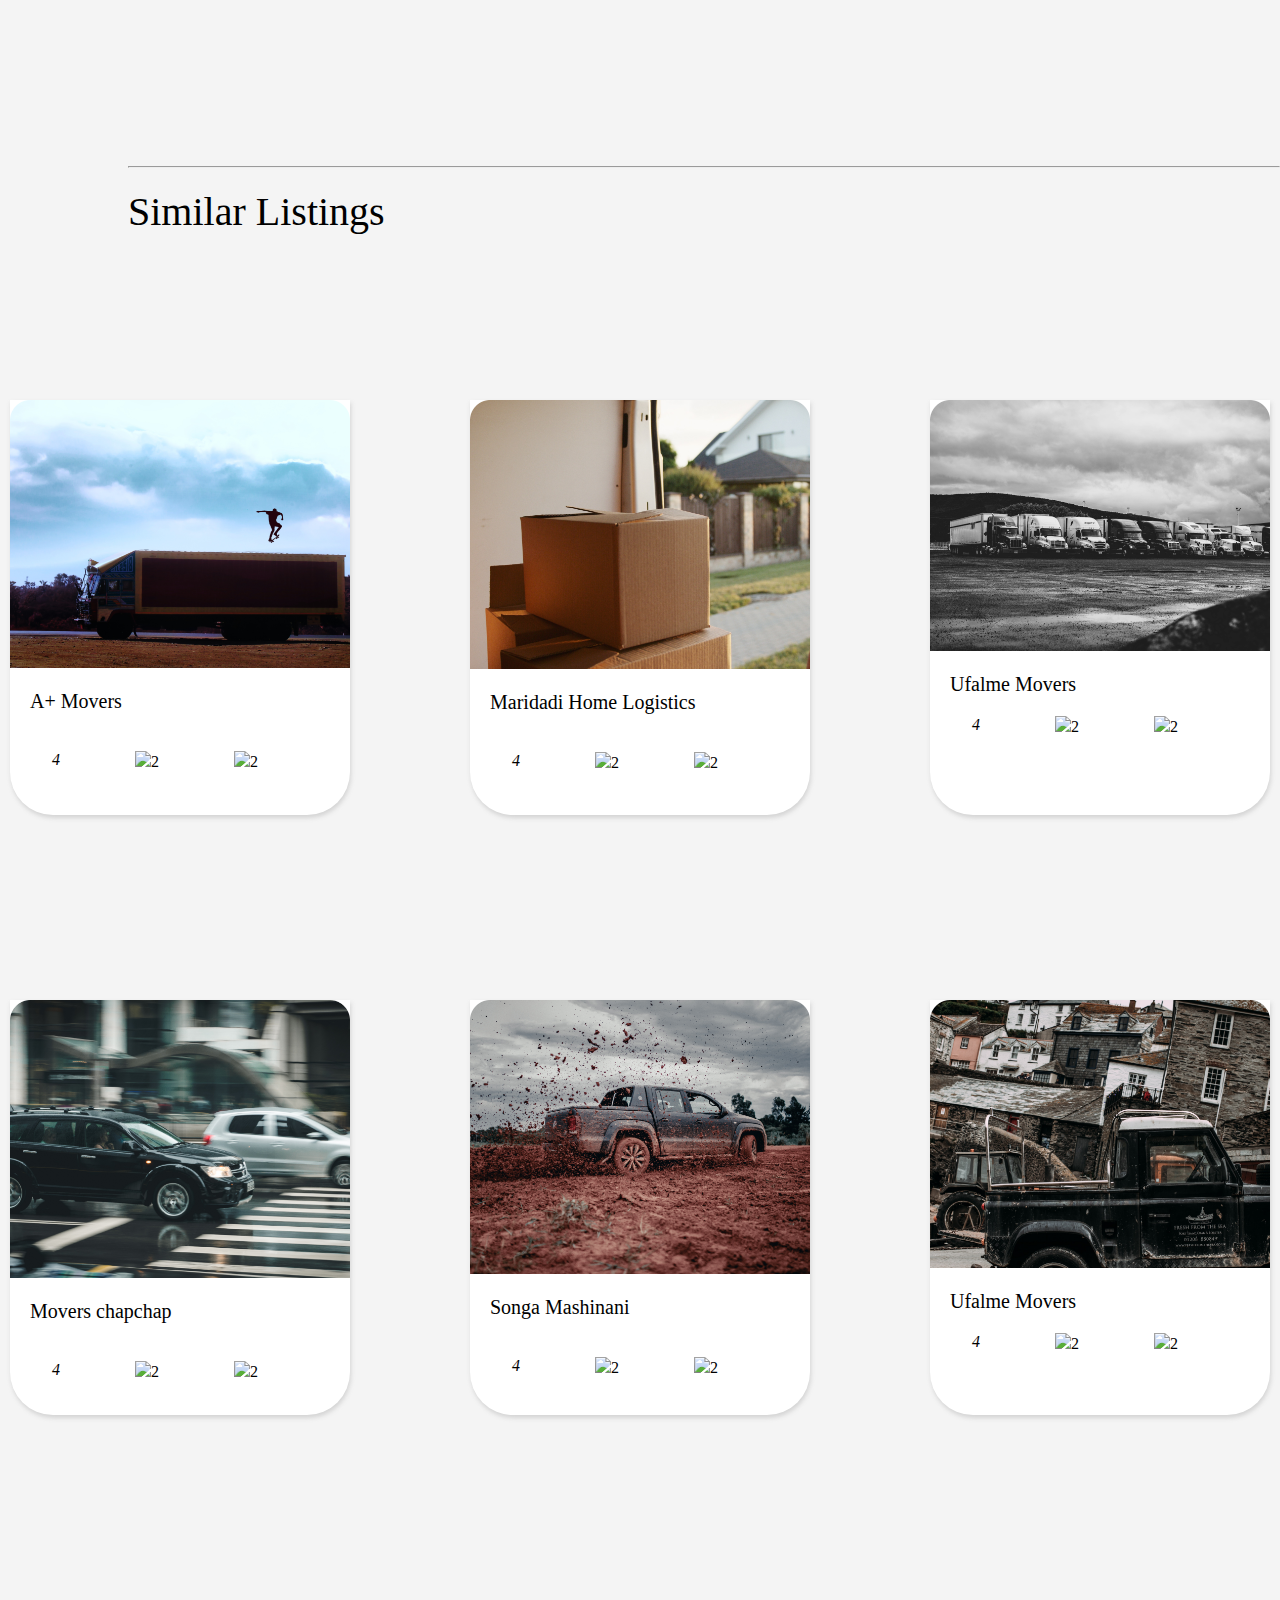
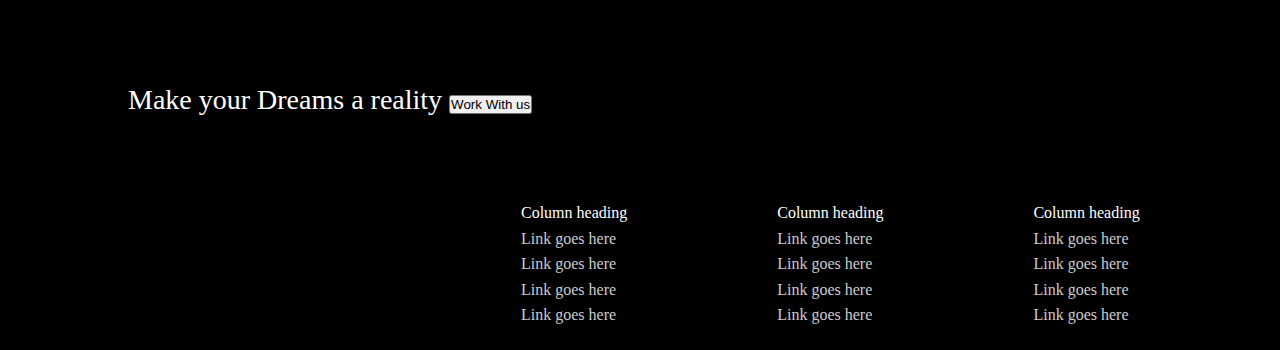
==== properties.html @ ee921566 "added a new properties page" ====
<!DOCTYPE html>
<html lang="en">
<head>
    <meta charset="UTF-8">
    <meta http-equiv="X-UA-Compatible" content="IE=edge">
    <meta name="viewport" content="width=device-width, initial-scale=1.0">
    <link rel="stylesheet" href="./Assets/CSS/styles.css">
    <script src="https://kit.fontawesome.com/23f94e1453.js" crossorigin="anonymous"></script>
    <title>Info Page</title>
</head>
<body>
    <section>
        <div class="topmovers">
            <hr class="line2">
            <h2>Similar Listings</h2>
        </div>
    </section>
    <section class="services">
        <div class="a_movers">
            <div class="truck">
            <img src="./Assets/Images/ehem 1.png" alt="truckmovers">
            </div>
            <br>
            <div class="">
                <h3>A+ Movers</h3>
                <br>
                <div class="icons">
                    <div class="box1">
                    <i class="fa-solid fa-car fa-1x"> 4</i>
                    </div>
                    <div class="box2">
                    <img src="https://img.icons8.com/external-glyph-pongsakorn-tan/64/000000/external-bath-furniture-glyph-pongsakorn-tan.png">2</div>
                    <div class="box3">
                    <img src="https://img.icons8.com/ios-glyphs/30/000000/hashtag-large.png">2</div>      
                </div>
            </div>
        </div>
    
        <div class="a_movers">
            <div class="truck">
                <img src="./Assets/Images/wewe 1.png" alt="songa pic">
            </div>
            <br>
            <div class="generalbox">
                <h3> Maridadi Home Logistics </h3>
            
                <br>
                <div class="icons">
                    <div class="box1">
                    <i class="fa-solid fa-car fa-1x"> 4</i>
                    </div>
                    <div class="box2">
                    <img src="https://img.icons8.com/external-glyph-pongsakorn-tan/64/000000/external-bath-furniture-glyph-pongsakorn-tan.png">2</div>
                    <div class="box3">
                        <img src="https://img.icons8.com/ios-glyphs/30/000000/hashtag-large.png">2</div>
                
                </div>
        
            </div>    
        </div>

        <div class="a_movers">
            <div class="truck">
            <img src="./Assets/Images/movers 1.png" alt="truckmovers">
            </div>
            <br>
            <h3> Ufalme Movers </h3>
            <div class="icons">
                <div class="box1">
                <i class="fa-solid fa-car fa-1x"> 4</i>
                </div>
                <div class="box2">
                <img src="https://img.icons8.com/external-glyph-pongsakorn-tan/64/000000/external-bath-furniture-glyph-pongsakorn-tan.png">2</div>
                <div class="box3">
                    <img src="https://img.icons8.com/ios-glyphs/30/000000/hashtag-large.png">2</div>
            
            </div>
    
        </div>
    
        </div>
    
    </section>
    <section class="services">
        <div class="a_movers">
            <div class="truck">
            <img src="./Assets/Images/chapchap 1.png" alt="truckmovers">
            </div>
            <br>
            <div class="">
                <h3>Movers chapchap</h3>
                <br>
                <div class="icons">
                    <div class="box1">
                    <i class="fa-solid fa-car fa-1x"> 4</i>
                    </div>
                    <div class="box2">
                    <img src="https://img.icons8.com/external-glyph-pongsakorn-tan/64/000000/external-bath-furniture-glyph-pongsakorn-tan.png">2</div>
                    <div class="box3">
                    <img src="https://img.icons8.com/ios-glyphs/30/000000/hashtag-large.png">2</div>      
                </div>
            </div>
        </div>
    
        <div class="a_movers">
            <div class="truck">
                <img src="./Assets/Images/mashinani 1.png" alt="songa pic">
            </div>
            <br>
            <div class="generalbox">
                <h3> Songa Mashinani </h3>
            
                <br>
                <div class="icons">
                    <div class="box1">
                    <i class="fa-solid fa-car fa-1x"> 4</i>
                    </div>
                    <div class="box2">
                    <img src="https://img.icons8.com/external-glyph-pongsakorn-tan/64/000000/external-bath-furniture-glyph-pongsakorn-tan.png">2</div>
                    <div class="box3">
                        <img src="https://img.icons8.com/ios-glyphs/30/000000/hashtag-large.png">2</div>
                
                </div>
        
            </div>    
        </div>

        <div class="a_movers">
            <div class="truck">
            <img src="./Assets/Images/songa 1.png" alt="truckmovers">
            </div>
            <br>
            <h3> Ufalme Movers </h3>
            <div class="icons">
                <div class="box1">
                <i class="fa-solid fa-car fa-1x"> 4</i>
                </div>
                <div class="box2">
                <img src="https://img.icons8.com/external-glyph-pongsakorn-tan/64/000000/external-bath-furniture-glyph-pongsakorn-tan.png">2</div>
                <div class="box3">
                    <img src="https://img.icons8.com/ios-glyphs/30/000000/hashtag-large.png">2</div>
            
            </div>
    
        </div>
    
        </div>
    
    </section>
    <section class="footer">
        <h2>Make your Dreams <span>a reality</span> <button>Work With us</button></h2>
    </section>
    <section class="footerlinks">
        <div class="socialmedia">
            <i class="fa-brands fa-facebook fa-2x"></i>
            <i class="fa-brands fa-twitter fa-2x"></i>
            <i class="fa-brands fa-instagram fa-2x"></i>
        </div>
        <div class="links">
            <div>
                <p class="p1">Column heading</p>
                <p>Link goes here</p>
                <p>Link goes here</p>
                <p>Link goes here</p>
                <p>Link goes here</p>
            </div>

            <div>
                <p class="p1">Column heading</p>
                <p>Link goes here</p>
                <p>Link goes here</p>
                <p>Link goes here</p>
                <p>Link goes here</p>
            </div>

            <div>
                <p class="p1">Column heading</p>
                <p>Link goes here</p>
                <p>Link goes here</p>
                <p>Link goes here</p>
                <p>Link goes here</p>
            </div>

        </div>

    </section>
</body>
</html>
---- Assets/CSS/styles.css ----
@import url('https://fonts.googleapis.com/css2?family=Adamina&display=swap');
*{
    box-sizing: border-box;
    padding: 0;
    margin: 0;
}
.home{
    background-image: url(/Assets/Images/moving\ 1.png);
    height: 600px;
    background-position: center;
    background-repeat: no-repeat;
    background-size: cover;
    position: relative;
  }


nav{
    display: flex;
    padding: 2% 4%;
    justify-content: space-between;
    align-items: center;
}
.nav-links{
    flex: 1;
    text-align: right;
}
.nav-links ul li{
    list-style: none;
    display: inline-block;
    padding: 8px 12px;
    position: relative;
}
.nav-links ul a{
    text-decoration: none;
    color: #FFF;
}
.btn-login{
    
    background-color: yellow;
    padding: 5px 12px 5px 12px;
    font-size: 13px;
    color: black;

}

.btn-logout{
    
    background-color: black;
    padding: 5px 12px 5px 12px;
    font-size: 13px;
    color: #FAFF00;

}
.first-section{
    float: left;
    margin-left: 50px;
    width: 50%;
    
}
.first-section h3{
    color: #FAFF00;
    font-size: 50px;
}
.first-section p{
    margin-top: 20px;
    font-size: 30px;
    width: 70%;
}

/* second section */
section.hustle{
    display: flex;
    margin-top: 70px;
    height: 750px;
    gap: 150px;
}
.hustle img {
    width: 600px;
    margin-left: 100px;
    height: 600px;
}
.content{
 font-size: 26px;
 margin-top: 200px;
}
hr.line {
    width: 50%;
    height: 6px;
    margin-bottom: 20px;
    background-image: linear-gradient(to right, rgb(197, 158, 84),rgb(148, 150, 47), rgb(5, 39, 5));
}
.btn{
    padding: 15px 60px 15px 30px;
    background: #000;
    color: rgb(249 255 18);
    font-size: 18px;
    border-top-right-radius: 20px;
}

.hustle img {
    width: 600px;
    margin-left: 100px;
}

.topmovers {
    display: flex;
    flex-direction: column;
    height: 400px;
    justify-content: center;
    background: rgba(204, 204, 204, 0.21);
    padding-left: 10%;
}


.topmovers h2 {
    font-weight: lighter;
    font-size: 40px;
    padding-top: 20px;
}

.box2 img {
    width: 25px;
}

.box3 img {
    width: 25px;
}

.truck img {
    width: 340px;
}


.icons {
    display: flex;
    gap: 5px;
}

section.services {
    display: flex;
    justify-content: center;
    background: #cccccc36;
    height: 600px;
    gap: 120px;
}


.box1 {
    padding: 20px 20px 20px 42px;
}
.box2 {
    padding: 20px 20px 20px 50px;
}
.box3 {
    padding: 20px 20px 20px 50px;
}

.a_movers {
    background: #fff;
    height: 415px;
    border-bottom-left-radius: 43px;
    border-bottom-right-radius: 43px;
    box-shadow: 1px 3px 4px 0px #cccc;
}

h3 {
    padding-left: 20px;
    font-size: 20px;
    font-weight: lighter;
}

section.services {
    display: flex;
    justify-content: center;
    background: #cccccc36;
    height: 600px;
    gap: 120px;
}


.box1 {
    padding: 20px 20px 20px 42px;
}
.box2 {
    padding: 20px 20px 20px 50px;
}
.box3 {
    padding: 20px 20px 20px 50px;
}

.A-plusmovers {
    background: #fff;
    height: 415px;
    border-bottom-left-radius: 43px;
    border-bottom-right-radius: 43px;
    box-shadow: 1px 3px 4px 0px #cccc;
}

h3 {
    padding-left: 20px;
    font-size: 20px;
    font-weight: lighter;
}

section.footer {
    display: flex;
    height: 200px;
    align-items: center;
    background: #000;
    color: #fff;
    padding-left: 10%;
}

section.footerlinks {
    background: #000;
    color: #fff;
    display: flex;
    justify-content: space-around;
    height: 150px;
}

.footer h2 {
    font-size: 28px;
    font-weight: lighter;
}

.socialmedia {
    display: flex;
    gap: 50px;
}

.links {
    display: flex;
    gap: 150px;
    line-height: 1.6;
}

.links p {
    color: #ccc;
}

p.p1 {
    color: #fff;
}
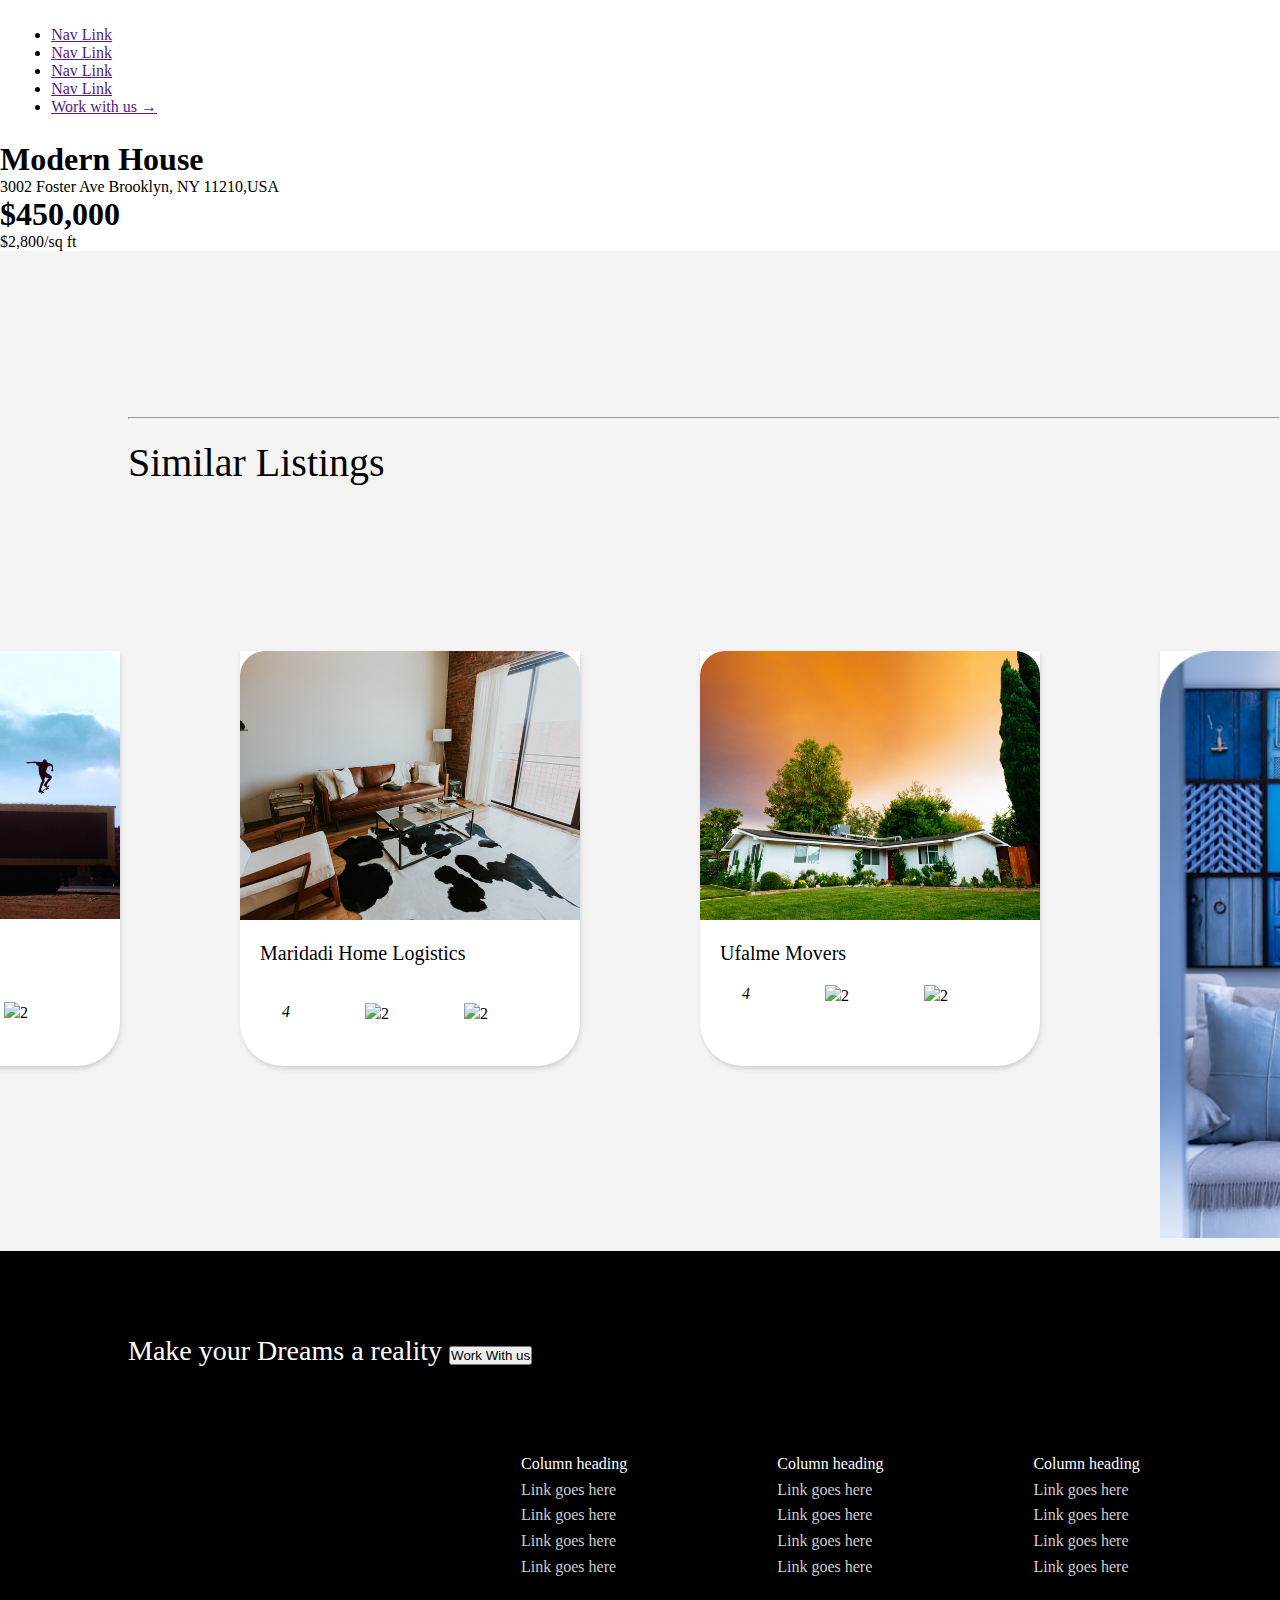
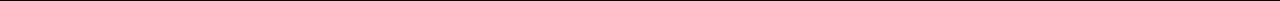
==== commit 382f8f1e: "added a simlar listiogs to  properties page" ====
--- a/properties.html
+++ b/properties.html
@@ -9,6 +9,32 @@
     <title>Info Page</title>
 </head>
 <body>
+    <header class="pg2header">
+        <div class="pg2class1">
+        <div> </div>
+        <nav class="nav">
+            <ul>
+               <li><a class="blink" href="">Nav Link</a></li>
+               <li><a class="blink" href="">Nav Link</a></li>
+               <li><a class="blink" href="">Nav Link</a></li>
+               <li><a class="blink" href="">Nav Link</a></li>
+               <li><a class="pglink" href="">Work with us <em id="pit">→</em></a></li>
+            </ul>
+        </nav>
+        </div>
+        <div class="pgheader">
+            <div class="moderndiv">
+                <h1 id="modern">Modern House</h1>
+   
+                <p id="foster">3002 Foster Ave Brooklyn, NY 11210,USA</p>
+            </div>
+            <div class="fosterdiv">
+                <h1 id="modern">$450,000</h1>
+   
+                <p id="foster">$2,800/sq ft</p>
+            </div>
+        </div>
+    </header> 
     <section>
         <div class="topmovers">
             <hr class="line2">
@@ -22,7 +48,7 @@
             </div>
             <br>
             <div class="">
-                <h3>A+ Movers</h3>
+                <h3>Malto</h3>
                 <br>
                 <div class="icons">
                     <div class="box1">
@@ -38,7 +64,7 @@
     
         <div class="a_movers">
             <div class="truck">
-                <img src="./Assets/Images/wewe 1.png" alt="songa pic">
+                <img src="./Assets/Images/Rectangle-8.png" alt="songa pic">
             </div>
             <br>
             <div class="generalbox">
@@ -61,7 +87,7 @@
 
         <div class="a_movers">
             <div class="truck">
-            <img src="./Assets/Images/movers 1.png" alt="truckmovers">
+            <img src="./Assets/Images/Rectangle-9.png" alt="truckmovers">
             </div>
             <br>
             <h3> Ufalme Movers </h3>
@@ -77,60 +103,12 @@
             </div>
     
         </div>
-    
-        </div>
-    
-    </section>
-    <section class="services">
         <div class="a_movers">
             <div class="truck">
-            <img src="./Assets/Images/chapchap 1.png" alt="truckmovers">
+            <img src="./Assets/Images/Rectangle-10.png" alt="truckmovers">
             </div>
             <br>
-            <div class="">
-                <h3>Movers chapchap</h3>
-                <br>
-                <div class="icons">
-                    <div class="box1">
-                    <i class="fa-solid fa-car fa-1x"> 4</i>
-                    </div>
-                    <div class="box2">
-                    <img src="https://img.icons8.com/external-glyph-pongsakorn-tan/64/000000/external-bath-furniture-glyph-pongsakorn-tan.png">2</div>
-                    <div class="box3">
-                    <img src="https://img.icons8.com/ios-glyphs/30/000000/hashtag-large.png">2</div>      
-                </div>
-            </div>
-        </div>
-    
-        <div class="a_movers">
-            <div class="truck">
-                <img src="./Assets/Images/mashinani 1.png" alt="songa pic">
-            </div>
-            <br>
-            <div class="generalbox">
-                <h3> Songa Mashinani </h3>
-            
-                <br>
-                <div class="icons">
-                    <div class="box1">
-                    <i class="fa-solid fa-car fa-1x"> 4</i>
-                    </div>
-                    <div class="box2">
-                    <img src="https://img.icons8.com/external-glyph-pongsakorn-tan/64/000000/external-bath-furniture-glyph-pongsakorn-tan.png">2</div>
-                    <div class="box3">
-                        <img src="https://img.icons8.com/ios-glyphs/30/000000/hashtag-large.png">2</div>
-                
-                </div>
-        
-            </div>    
-        </div>
-
-        <div class="a_movers">
-            <div class="truck">
-            <img src="./Assets/Images/songa 1.png" alt="truckmovers">
-            </div>
-            <br>
-            <h3> Ufalme Movers </h3>
+            <h3> Malto House </h3>
             <div class="icons">
                 <div class="box1">
                 <i class="fa-solid fa-car fa-1x"> 4</i>
@@ -144,7 +122,8 @@
     
         </div>
     
-        </div>
+    </section>
+   
     
     </section>
     <section class="footer">
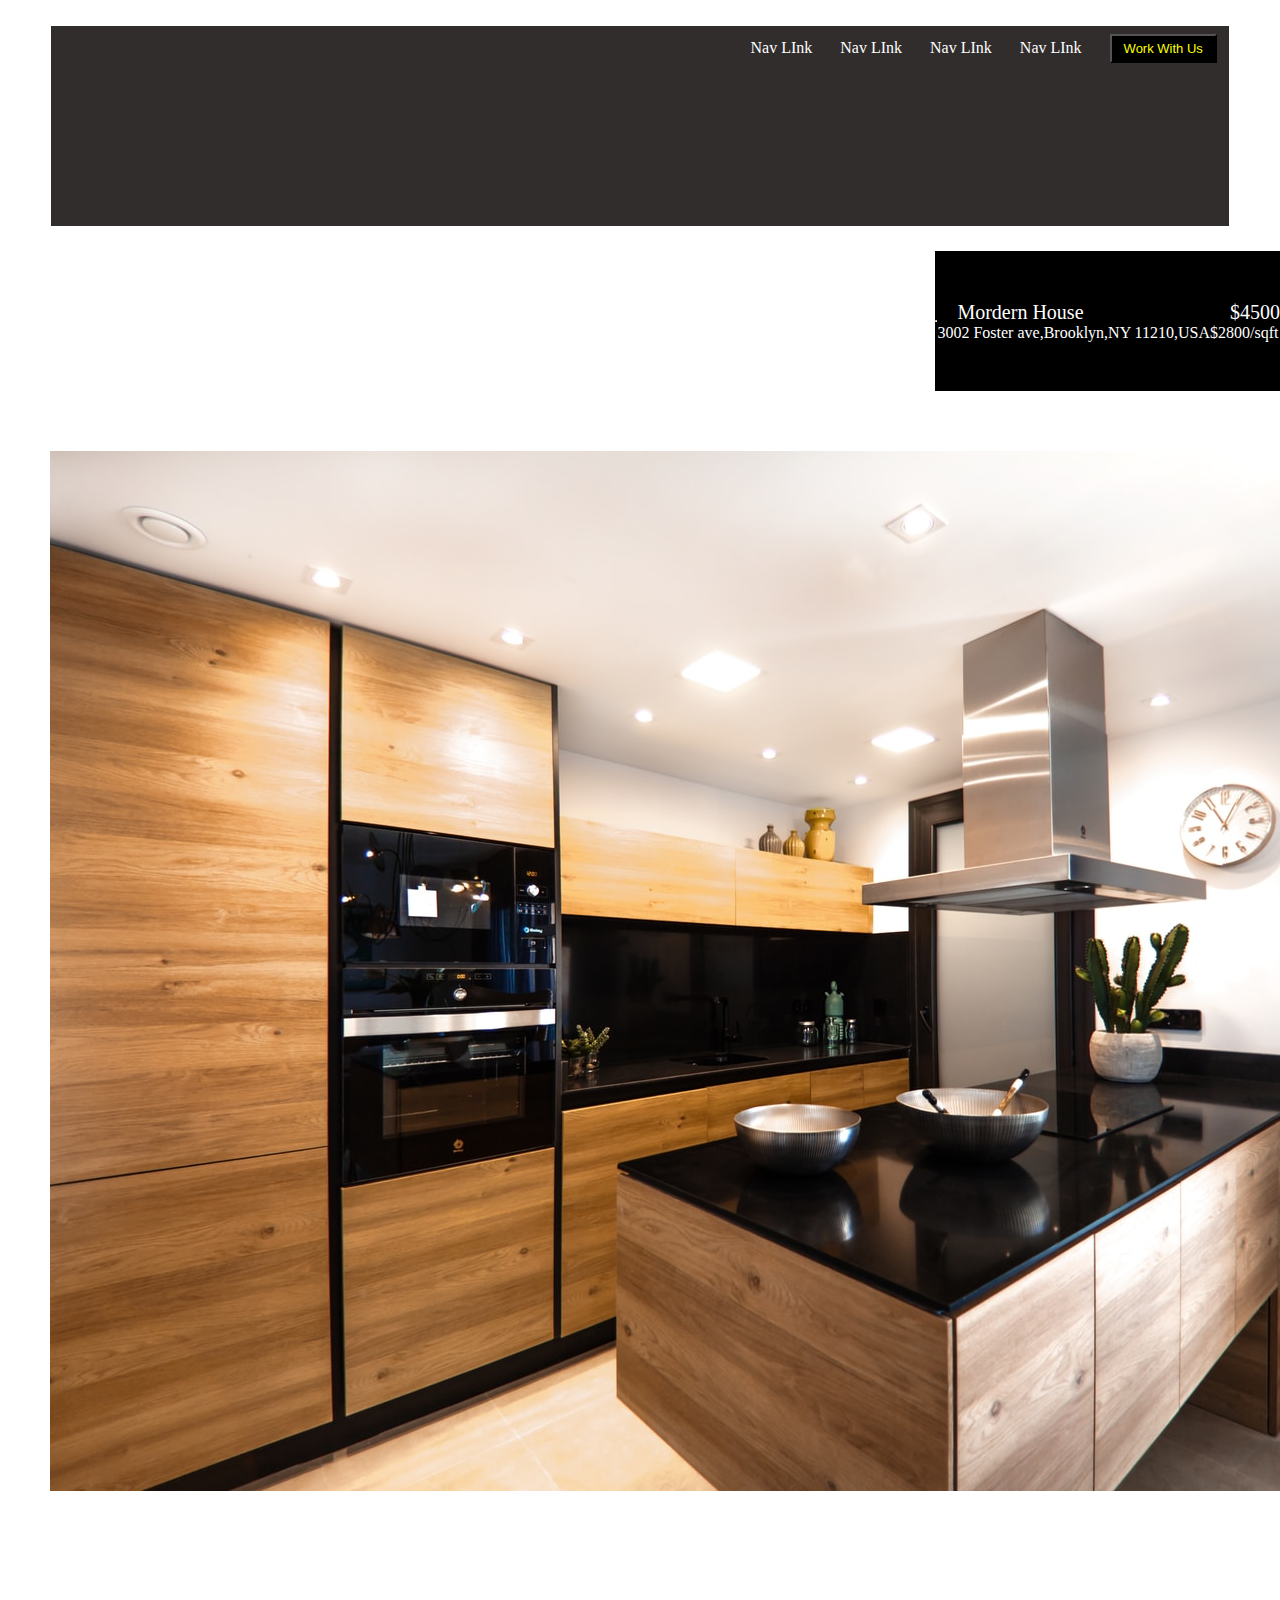
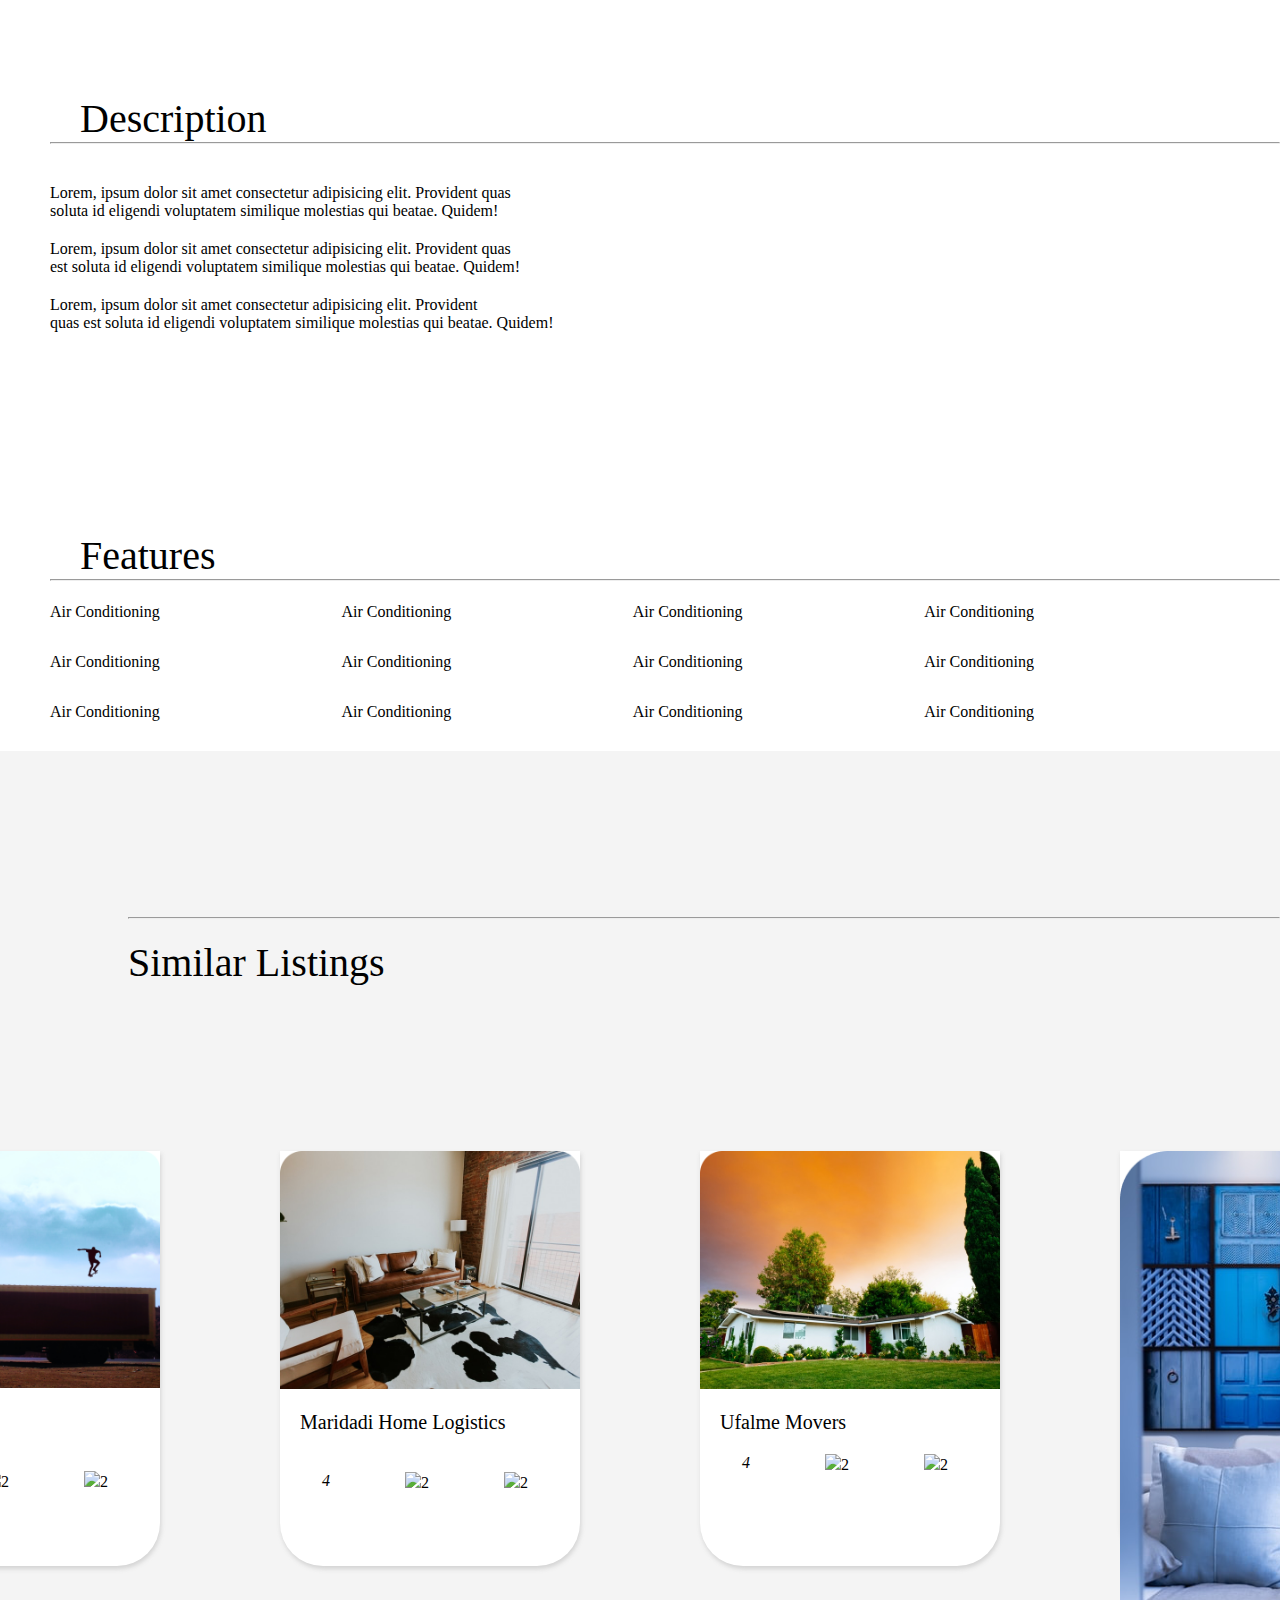
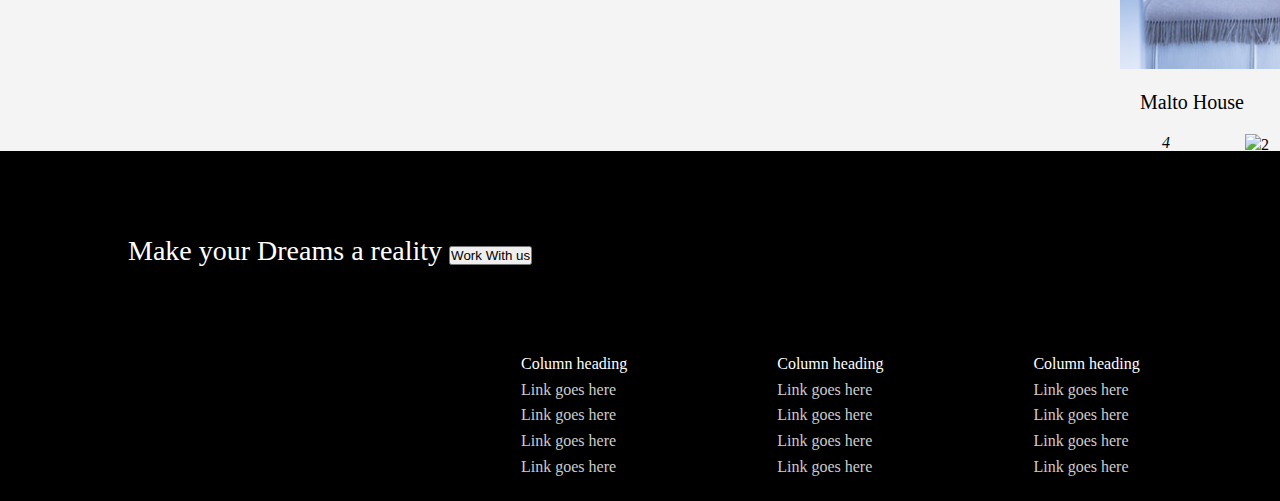
==== commit 89919f5b: "made changes in page 2" ====
--- a/properties.html
+++ b/properties.html
@@ -9,32 +9,77 @@
     <title>Info Page</title>
 </head>
 <body>
-    <header class="pg2header">
-        <div class="pg2class1">
-        <div> </div>
-        <nav class="nav">
+    <nav class="nav-bar">
+        
+        <div class="nav-links" id="nav-bar"> 
             <ul>
-               <li><a class="blink" href="">Nav Link</a></li>
-               <li><a class="blink" href="">Nav Link</a></li>
-               <li><a class="blink" href="">Nav Link</a></li>
-               <li><a class="blink" href="">Nav Link</a></li>
-               <li><a class="pglink" href="">Work with us <em id="pit">→</em></a></li>
-            </ul>
-        </nav>
-        </div>
-        <div class="pgheader">
-            <div class="moderndiv">
-                <h1 id="modern">Modern House</h1>
-   
-                <p id="foster">3002 Foster Ave Brooklyn, NY 11210,USA</p>
-            </div>
-            <div class="fosterdiv">
-                <h1 id="modern">$450,000</h1>
-   
-                <p id="foster">$2,800/sq ft</p>
-            </div>
-        </div>
-    </header> 
+            <li><a href="#">Nav LInk</a> </li>
+            <li><a href="#">Nav LInk</a></li>
+            <li><a href="#">Nav LInk</a></li>
+            <li><a href="#">Nav LInk</a> </li>
+            
+            <li><button class="btn-logout">Work With Us</button></li>
+        </ul>
+        
+        </div>
+        
+    </nav>
+    <div class="first-section-nav">
+        <hr>
+        <div class="house">
+            <h3>Mordern House</h3>
+            <p>3002 Foster ave,Brooklyn,NY 11210,USA</p>
+        </div>
+        <div class="money">
+            <h3>$4500</h3>
+            <p>$2800/sqft</p>
+        </div>
+        
+    </div>
+    <section class="description">
+        <div class="property-page">
+            <img src="./Assets/Images/Property House.png" alt="">
+        </div>
+    </section>
+    <section class="description">
+        <h4>Description</h4>
+        <hr>
+        <div class="conditiong">
+            <p>Lorem, ipsum dolor sit amet consectetur adipisicing elit. Provident quas <br/> soluta id eligendi voluptatem similique molestias qui beatae. Quidem!</p>
+            <p>Lorem, ipsum dolor sit amet consectetur adipisicing elit. Provident quas <br>est soluta id eligendi voluptatem similique molestias qui beatae. Quidem!</p>
+            <p>Lorem, ipsum dolor sit amet consectetur adipisicing elit. Provident <br> quas est soluta id eligendi voluptatem similique molestias qui beatae. Quidem!</p>
+        </div>
+        
+    </section>
+    <section Class="features_section">
+            
+                <h4>Features</h4>
+            
+            <hr>   
+            <div class="conditiong">
+                <ul>
+                    <li><i class="fa-solid fa-check"></i>Air Conditioning</li>
+                    <li><i class="fa-solid fa-check"></i>Air Conditioning</li>
+                    <li><i class="fa-solid fa-check"></i>Air Conditioning</li>
+                    <li><i class="fa-solid fa-check"></i>Air Conditioning</li>
+                </ul>
+                <ul>
+                    <li><i class="fa-solid fa-check"></i>Air Conditioning</li>
+                    <li><i class="fa-solid fa-check"></i>Air Conditioning</li>
+                    <li><i class="fa-solid fa-check"></i>Air Conditioning</li>
+                    <li><i class="fa-solid fa-check"></i>Air Conditioning</li>
+                </ul>
+                <ul>
+                    <li><i class="fa-solid fa-check"></i>Air Conditioning</li>
+                    <li><i class="fa-solid fa-check"></i>Air Conditioning</li>
+                    <li><i class="fa-solid fa-check"></i>Air Conditioning</li>
+                    <li><i class="fa-solid fa-check"></i>Air Conditioning</li>
+                </ul>
+
+            </div>    
+
+    </section>
+    
     <section>
         <div class="topmovers">
             <hr class="line2">
--- a/Assets/CSS/styles.css
+++ b/Assets/CSS/styles.css
@@ -24,11 +24,20 @@
     flex: 1;
     text-align: right;
 }
+.nav-links2{
+    flex: 1;
+    text-align: right;
+}
 .nav-links ul li{
     list-style: none;
     display: inline-block;
     padding: 8px 12px;
     position: relative;
+    
+}
+#nav-bar{
+    background-color: rgb(49, 45, 45);
+    height: 200px;
 }
 .nav-links ul a{
     text-decoration: none;
@@ -127,7 +136,7 @@
 }
 
 .truck img {
-    width: 340px;
+    width: 300px;
 }
 
 
@@ -241,4 +250,67 @@
 
 p.p1 {
     color: #fff;
-}+}
+
+.first-section-nav{
+  float: right;
+}
+
+/* PAGE 2 CSS*/
+
+.first-section-nav{
+display: flex;
+justify-content: space-around;
+height: 140px;
+align-items: center;
+background: #000;
+color: #fff;
+}
+
+.property-page{
+    width: 300px;
+    height: auto;
+
+}
+.features_section{
+margin-top: 200px;
+margin-left: 50px;
+}
+.conditiong{
+    padding-top: 20px;
+    width: 80%;
+}
+.features_section h4{
+    font-size: 40px;
+    margin-left: 30px;
+    font-weight: 200;
+}
+.features_section ul{
+    display: flex;
+    gap: 30px;
+    justify-content: space-between;
+}
+.features_section li{
+    display: flex;
+    margin-top: 2px;
+    padding-bottom: 30px;
+}
+.description{
+    margin-top: 200px;
+    margin-left: 50px;
+}
+.description h4{
+    font-size: 40px;
+    margin-left: 30px;
+    font-weight: 200;
+}
+.conditiong p{
+    padding-top: 20px;
+    justify-content: center;
+    font-size: medium;
+}
+.description ul{
+    display: flex;
+    gap: 30px;
+    justify-content: space-between;
+}
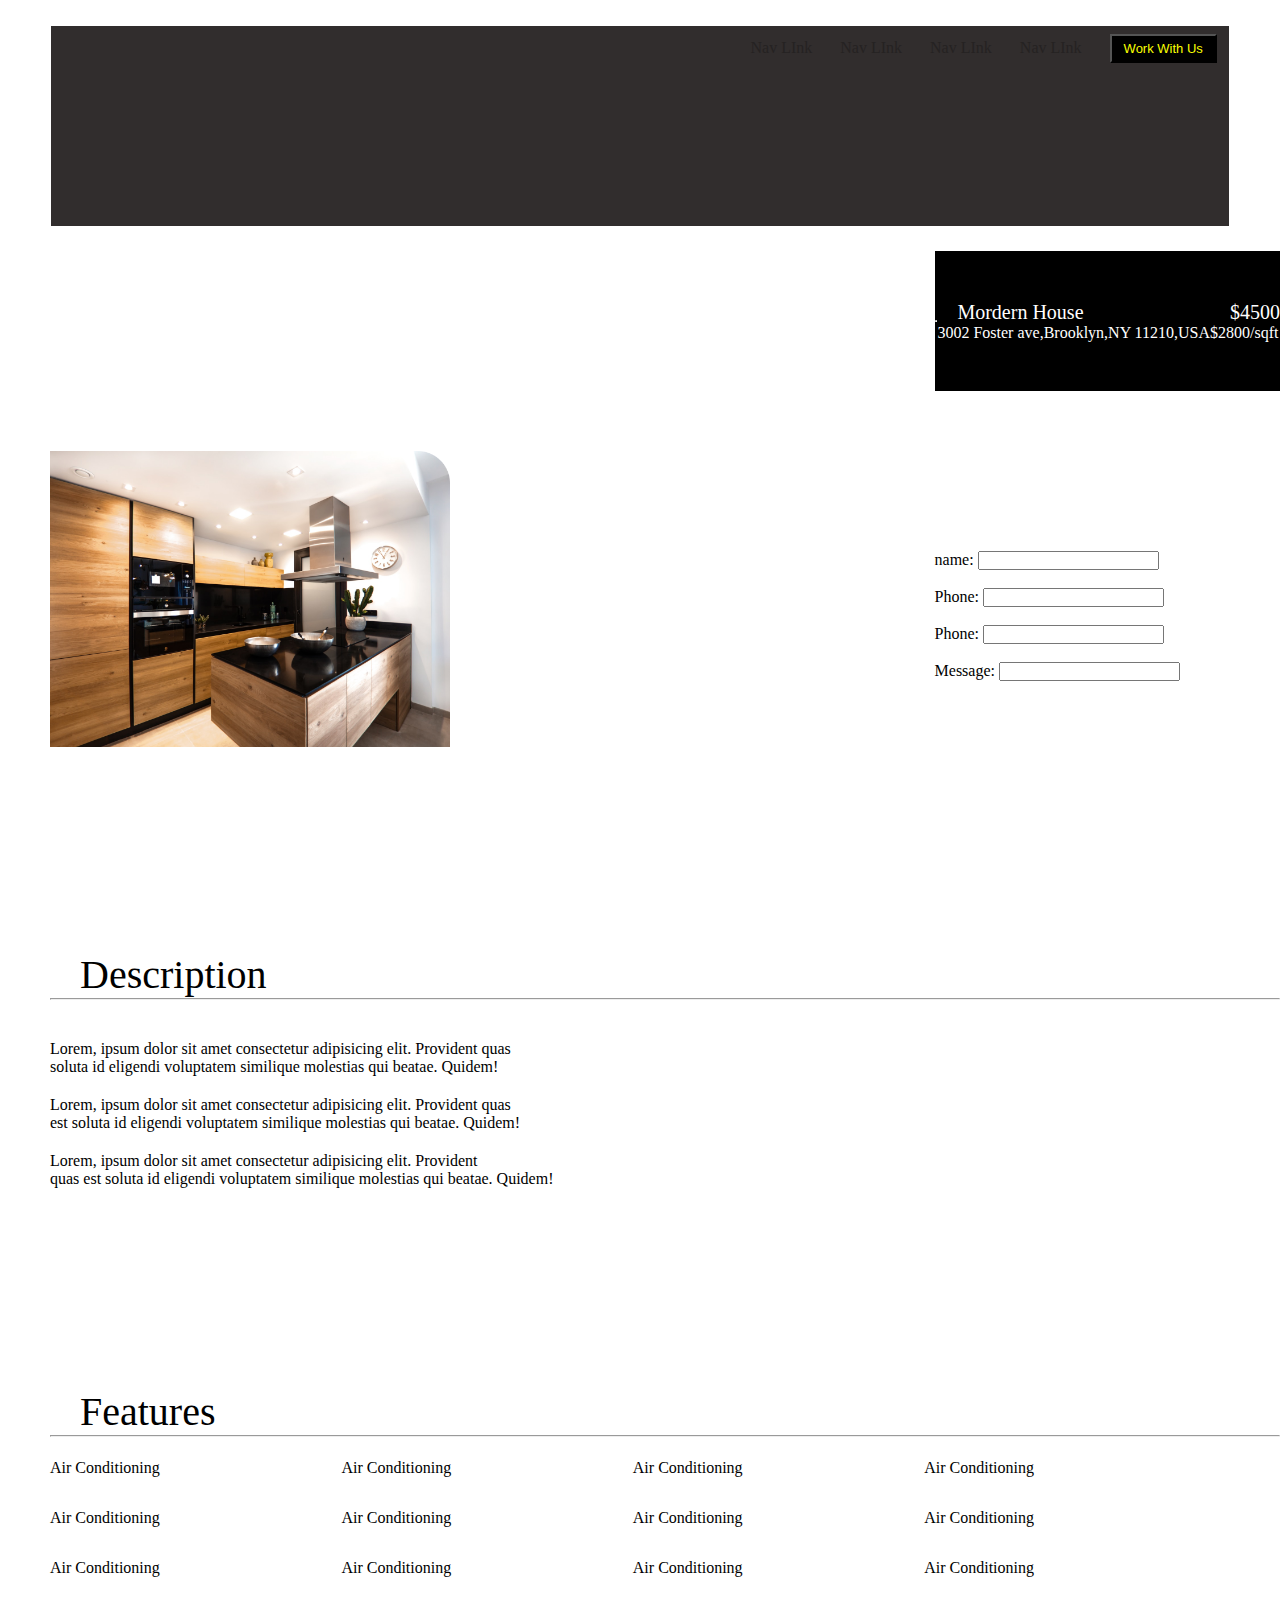
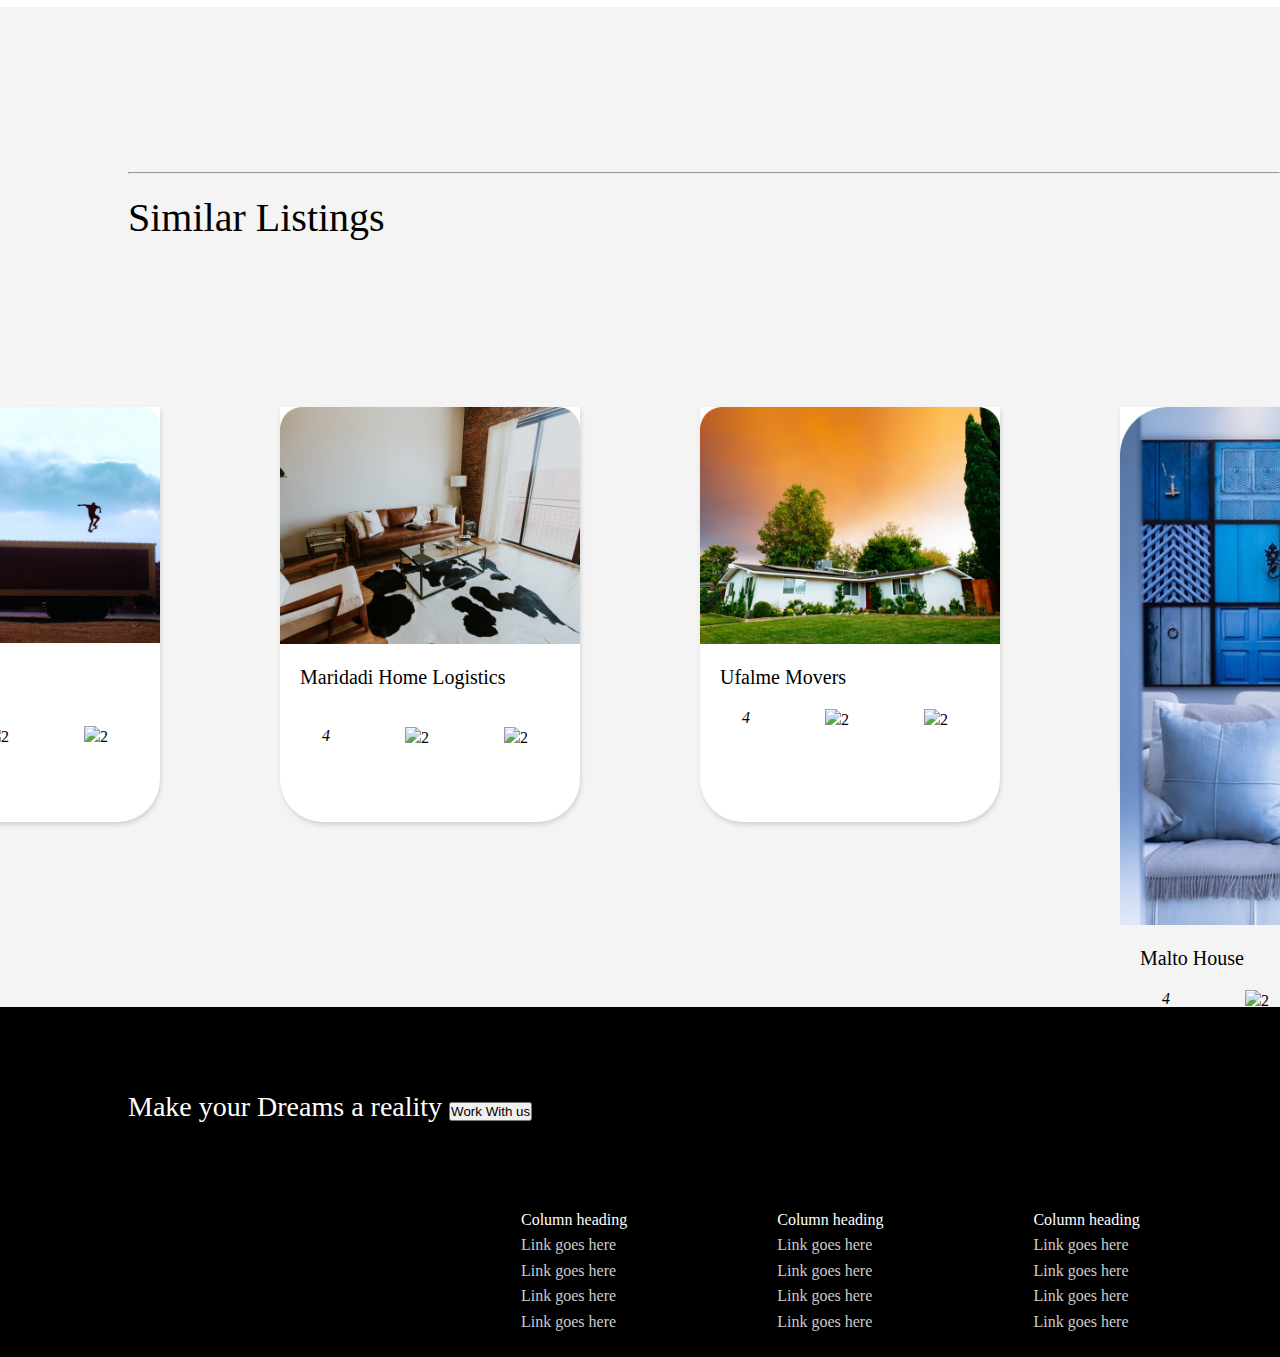
==== commit cc84c71e: "properties page feature" ====
--- a/properties.html
+++ b/properties.html
@@ -38,8 +38,18 @@
     </div>
     <section class="description">
         <div class="property-page">
-            <img src="./Assets/Images/Property House.png" alt="">
-        </div>
+            <img src="./Assets/Images/Property House.png" width="400px" alt="">
+        </div>
+        <form action="#">
+            <label for="fname">name:</label>
+            <input type="text" id="fname" name="fname"><br><br>
+            <label for="lname">Phone:</label>
+            <input type="text" id="phone" name="phone"><br><br>
+            <label for="lname">Phone:</label>
+            <input type="text" id="Email" name="Email"><br><br>
+            <label for="lname">Message:</label>
+            <input type="text" id="message" name="message"><br><br>
+        </form>
     </section>
     <section class="description">
         <h4>Description</h4>
--- a/Assets/CSS/styles.css
+++ b/Assets/CSS/styles.css
@@ -5,7 +5,6 @@
     margin: 0;
 }
 .home{
-    background-image: url(/Assets/Images/moving\ 1.png);
     height: 600px;
     background-position: center;
     background-repeat: no-repeat;
@@ -41,7 +40,7 @@
 }
 .nav-links ul a{
     text-decoration: none;
-    color: #FFF;
+    color: rgb(37, 34, 34);
 }
 .btn-login{
     
@@ -270,7 +269,15 @@
 .property-page{
     width: 300px;
     height: auto;
-
+    position: relative;
+
+
+}
+form{
+    z-index: 2;
+    float: right;
+    margin-top: -200px;
+    margin-right: 100px;
 }
 .features_section{
 margin-top: 200px;
